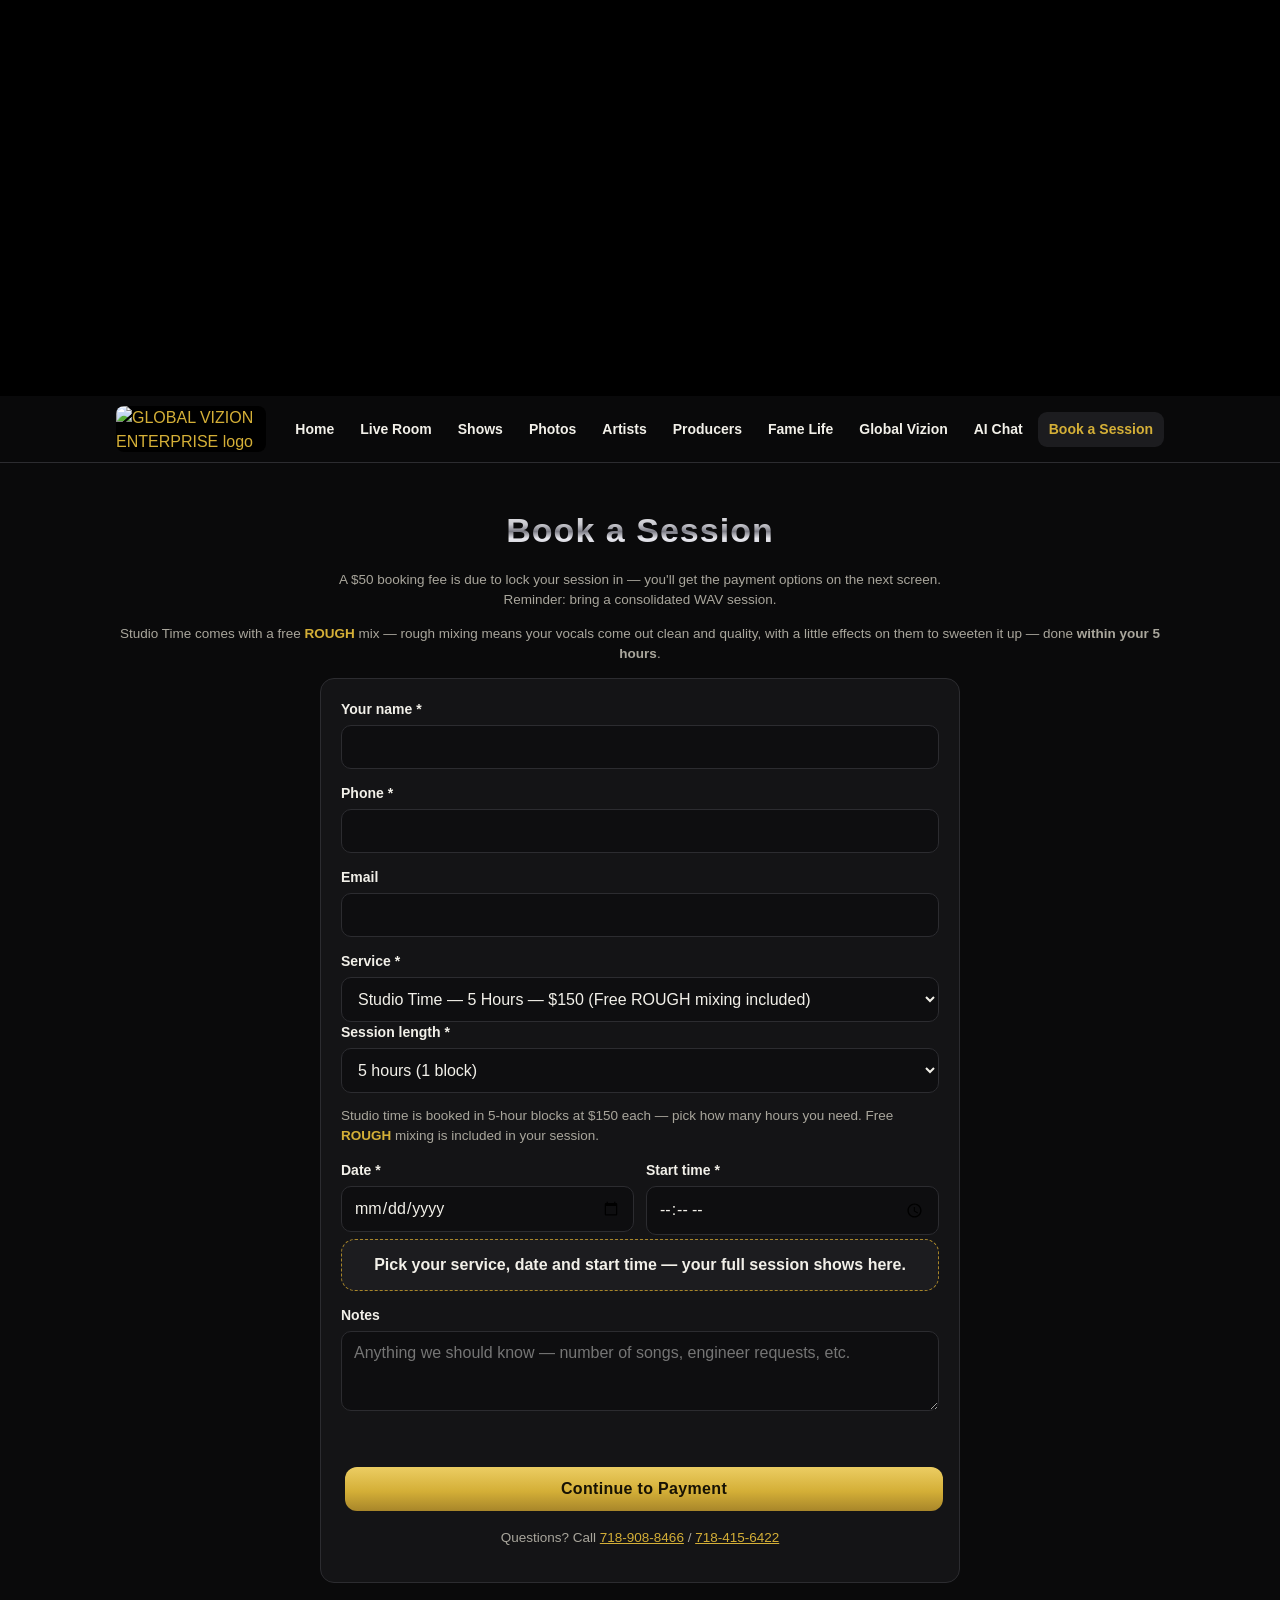
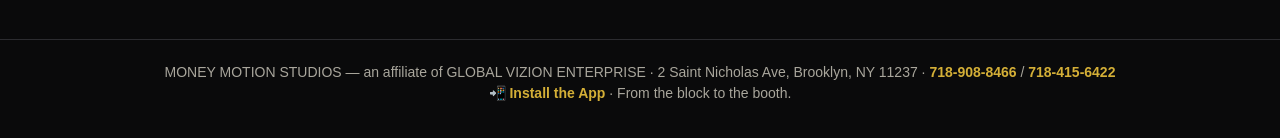
==== book.html @ 129574ba "Booking upgrade: session length in 5-hour blocks with hours + end time, live session summary, bookin" ====
<!DOCTYPE html>
<html lang="en">
<head>
<link rel="manifest" href="manifest.webmanifest">
<meta name="theme-color" content="#0a0a0a">
<meta name="mobile-web-app-capable" content="yes">
<meta name="apple-mobile-web-app-capable" content="yes">
<meta name="apple-mobile-web-app-status-bar-style" content="black-translucent">
<meta name="apple-mobile-web-app-title" content="Global Vizion">
<link rel="icon" href="icon.svg" type="image/svg+xml">

<meta charset="UTF-8">
<meta name="viewport" content="width=device-width, initial-scale=1">
<title>Book a Session — Money Motion Studios | GLOBAL VIZION ENTERPRISE</title>
<link rel="stylesheet" href="css/style.css">
</head>
<body>

<div class="gv-topfilm" aria-hidden="true">
  <video src="https://mqucttxiwhdbsgzoitmd.supabase.co/storage/v1/object/public/site-media/gv-header.mp4" poster="https://mqucttxiwhdbsgzoitmd.supabase.co/storage/v1/object/public/site-media/gv-header-poster.jpg" autoplay muted loop playsinline preload="metadata"></video>
</div>

<header class="site-header">
  <nav class="nav">
    <a class="brand" href="index.html"><img src="gv-mark.svg" alt="GLOBAL VIZION ENTERPRISE logo"><span>GLOBAL VIZION</span></a>
    <div class="links">
      <a href="index.html">Home</a>
      <a href="live.html">Live Room</a>
      <a href="shows.html">Shows</a>
      <a href="gallery.html">Photos</a>
      <a href="artists.html">Artists</a>
      <a href="producers.html">Producers</a>
      <a href="fame.html">Fame Life</a>
      <a href="global.html">Global Vizion</a>
      <a href="chat.html">AI Chat</a>
      <a href="book.html" class="active">Book a Session</a>
    </div>
  </nav>
</header>

<main class="wrap">
  <h1 class="chrome center" style="font-size:34px;">Book a Session</h1>
  <p class="center hint">A $50 booking fee is due to lock your session in — you'll get the payment options on the next screen.<br>
  Reminder: bring a consolidated WAV session.</p>
  <p class="center hint">Studio Time comes with a free <strong style="color:var(--gold)">ROUGH</strong> mix — rough mixing means your vocals come out clean and quality, with a little effects on them to sweeten it up — done <strong>within your 5 hours</strong>.</p>

  <form class="form-card" id="book-form" novalidate>
    <label for="f-name">Your name *</label>
    <input id="f-name" name="name" type="text" autocomplete="name" required>

    <label for="f-phone">Phone *</label>
    <input id="f-phone" name="phone" type="tel" autocomplete="tel" required>

    <label for="f-email">Email</label>
    <input id="f-email" name="email" type="email" autocomplete="email">

    <label for="f-service">Service *</label>
    <select id="f-service" name="service" required></select>

    <div id="blocks-zone">
      <label for="f-blocks">Session length *</label>
      <select id="f-blocks" name="blocks">
        <option value="1">5 hours (1 block)</option>
        <option value="2">10 hours (2 blocks)</option>
        <option value="3">15 hours (3 blocks)</option>
      </select>
      <p class="hint">Studio time is booked in 5-hour blocks at $150 each — pick how many hours you need. Free <strong style="color:var(--gold)">ROUGH</strong> mixing is included in your session.</p>
    </div>

    <div class="form-row">
      <div>
        <label for="f-date">Date *</label>
        <input id="f-date" name="date" type="date" required>
      </div>
      <div>
        <label for="f-time">Start time *</label>
        <input id="f-time" name="time" type="time" required>
      </div>
    </div>

    <div class="note-strip" id="book-summary" style="margin:4px 0 14px;">Pick your service, date and start time — your full session shows here.</div>

    <label for="f-notes">Notes</label>
    <textarea id="f-notes" name="notes" rows="3" placeholder="Anything we should know — number of songs, engineer requests, etc."></textarea>

    <p class="form-error" id="form-error"></p>
    <button class="btn btn-gold" type="submit" id="submit-btn" style="width:100%;">Continue to Payment</button>
    <p class="hint center">Questions? Call <a href="tel:+17189088466">718-908-8466</a> / <a href="tel:+17184156422">718-415-6422</a></p>
  </form>
</main>


<footer>
  MONEY MOTION STUDIOS — an affiliate of GLOBAL VIZION ENTERPRISE · 2 Saint Nicholas Ave, Brooklyn, NY 11237 · <a href="tel:+17189088466">718-908-8466</a> / <a href="tel:+17184156422">718-415-6422</a><br>
  <a href="#" data-install-app>📲 Install the App</a> · From the block to the booth.
</footer>

<script src="https://cdn.jsdelivr.net/npm/@supabase/supabase-js@2"></script>
<script src="js/config.js"></script>
<script src="js/store.js"></script>
<script src="js/logo-data.js"></script>
<script src="js/pwa.js"></script>
<script>
MMStore.showDemoNotice();

// Populate the service select from the rate card in config.js.
const svcById = {};
(function () {
  const sel = document.getElementById("f-service");
  MM_CONFIG.SERVICES.forEach(function (s) {
    svcById[s.id] = s;
    const opt = document.createElement("option");
    opt.value = s.id;
    opt.textContent = s.name + " — $" + s.price + (s.blurb ? " (" + s.blurb + ")" : "");
    sel.appendChild(opt);
  });
})();

// Work out the real booking from the form: service, blocks, hours,
// price, start and end — one source of truth for summary + submit.
function computeBooking() {
  const svc = svcById[document.getElementById("f-service").value];
  const blocks = parseInt(document.getElementById("f-blocks").value, 10) || 1;
  const date = document.getElementById("f-date").value;
  const time = document.getElementById("f-time").value;
  const out = { svc: svc, blocks: blocks, session: !!svc.session, hours: null, price: svc.price, label: svc.short, startsAt: null, endsAt: null };
  if (svc.session) {
    out.hours = blocks * 5;
    out.price = (svc.base || 0) + (svc.block || 0) * blocks;
    out.label = svc.short + " — " + out.hours + " Hours";
  }
  if (date && time) {
    const start = new Date(date + "T" + time);
    out.startsAt = start.toISOString();
    if (out.hours) out.endsAt = new Date(start.getTime() + out.hours * 3600 * 1000).toISOString();
  }
  return out;
}

function fmtDay(d) {
  return d.toLocaleDateString([], { weekday: "short", month: "short", day: "numeric" });
}
function fmtTime(d) {
  return d.toLocaleTimeString([], { hour: "numeric", minute: "2-digit" });
}

function refreshSummary() {
  const c = computeBooking();
  document.getElementById("blocks-zone").style.display = c.session ? "" : "none";
  const box = document.getElementById("book-summary");
  if (!c.startsAt) {
    box.innerHTML = "Pick your service, date and start time — your full session shows here.";
    return;
  }
  const start = new Date(c.startsAt);
  let when = fmtDay(start) + " · " + fmtTime(start);
  if (c.endsAt) {
    const end = new Date(c.endsAt);
    when += " – " + (end.toDateString() === start.toDateString() ? fmtTime(end) : fmtDay(end) + " " + fmtTime(end));
  }
  box.innerHTML = "<strong>Your session:</strong> " + c.label + "<br>" + when +
    (c.hours ? " · <strong>" + c.hours + " hours</strong>" : "") +
    "<br>Total $" + c.price + " · $" + MM_CONFIG.BOOKING_FEE + " booking fee due now to lock it in.";
}

["f-service", "f-blocks", "f-date", "f-time"].forEach(function (id) {
  document.getElementById(id).addEventListener("change", refreshSummary);
});
// No booking in the past: the calendar starts at today.
(function () {
  const d = new Date();
  const pad = function (n) { return String(n).padStart(2, "0"); };
  document.getElementById("f-date").min = d.getFullYear() + "-" + pad(d.getMonth() + 1) + "-" + pad(d.getDate());
})();
refreshSummary();

document.getElementById("book-form").addEventListener("submit", async function (ev) {
  ev.preventDefault();
  const err = document.getElementById("form-error");
  const btn = document.getElementById("submit-btn");
  err.textContent = "";

  const name = document.getElementById("f-name").value.trim();
  const phone = document.getElementById("f-phone").value.trim();
  const email = document.getElementById("f-email").value.trim();
  const notes = document.getElementById("f-notes").value.trim();
  const c = computeBooking();

  if (!name || !phone || !c.startsAt) {
    err.textContent = "Please fill in your name, phone, date and start time.";
    return;
  }

  btn.disabled = true;
  btn.textContent = "Saving your booking…";
  try {
    const booking = await MMStore.createBooking({
      name: name,
      phone: phone,
      email: email || null,
      service: c.label,
      price: c.price,
      fee_due: MM_CONFIG.BOOKING_FEE,
      starts_at: c.startsAt,
      ends_at: c.endsAt,
      hours: c.hours,
      notes: notes || null
    });
    window.location.href = "pay.html?n=" + encodeURIComponent(booking.booking_number);
  } catch (e) {
    err.textContent = "Something went wrong saving the booking. Please call 718-908-8466 to book.";
    btn.disabled = false;
    btn.textContent = "Continue to Payment";
  }
});
</script>
</body>
</html>
---- css/style.css ----
/* MONEY MOTION STUDIOS — dark / gold / chrome, mobile-first */
:root {
  --bg: #0a0a0b;
  --panel: #141416;
  --panel2: #1c1c1f;
  --line: #2c2c30;
  --gold: #d4af37;
  --gold-dim: #a8862a;
  --text: #f2f0e9;
  --muted: #a9a69c;
  --chrome: linear-gradient(180deg, #fdfdfd 0%, #c8c8ce 38%, #7d7d86 52%, #e8e8ee 66%, #9a9aa4 100%);
  --radius: 14px;
}
* { box-sizing: border-box; }
html, body { margin: 0; padding: 0; }
body {
  background: var(--bg);
  color: var(--text);
  font-family: -apple-system, BlinkMacSystemFont, "Segoe UI", Roboto, Helvetica, Arial, sans-serif;
  line-height: 1.5;
  -webkit-font-smoothing: antialiased;
}
a { color: var(--gold); }

.demo-bar {
  background: var(--gold);
  color: #111;
  font-size: 13px;
  font-weight: 600;
  text-align: center;
  padding: 7px 12px;
}

/* ---------- header / nav ---------- */
.site-header {
  position: sticky; top: 0; z-index: 20;
  background: rgba(10,10,11,.92);
  backdrop-filter: blur(6px);
  border-bottom: 1px solid var(--line);
}
.nav {
  max-width: 1080px; margin: 0 auto;
  display: flex; align-items: center; gap: 14px;
  padding: 10px 16px;
}
.nav .brand { display: flex; align-items: center; gap: 10px; text-decoration: none; }
.nav .brand span { display: none; }
.nav .brand img { height: 46px; width: auto; max-width: 150px; object-fit: contain; border-radius: 8px; background: #000; }
.nav .brand span {
  font-weight: 800; letter-spacing: .06em; font-size: 15px;
  background: var(--chrome); -webkit-background-clip: text; background-clip: text; color: transparent;
}
.nav .links { margin-left: auto; display: flex; gap: 4px; flex-wrap: wrap; }
.nav .links a {
  color: var(--text); text-decoration: none; font-size: 14px; font-weight: 600;
  padding: 7px 11px; border-radius: 9px;
}
.nav .links a:hover, .nav .links a.active { background: var(--panel2); color: var(--gold); }

/* ---------- layout ---------- */
.wrap { max-width: 1080px; margin: 0 auto; padding: 22px 16px 56px; }
.hero { text-align: center; padding: 26px 0 8px; }
.logo-card {
  display: inline-block; background: transparent; border-radius: 20px;
  padding: 14px 18px; box-shadow: 0 0 0 1px var(--line), 0 14px 44px rgba(212,175,55,.16);
}
.logo-card img { display: block; width: min(420px, 78vw); height: auto; border-radius: 8px; }
h1.chrome {
  margin: 20px 0 4px; font-size: clamp(30px, 7vw, 52px); font-weight: 900; letter-spacing: .03em;
  background: var(--chrome); -webkit-background-clip: text; background-clip: text; color: transparent;
}
.tagline { color: var(--gold); font-size: clamp(16px, 4vw, 21px); font-weight: 700; margin: 2px 0 6px; }
.engineer-line { color: var(--muted); font-size: 16px; margin: 0 0 20px; }
.engineer-line strong { color: var(--text); }

.btn {
  display: inline-block; border: 0; cursor: pointer; text-decoration: none;
  font-weight: 800; font-size: 16px; letter-spacing: .02em;
  padding: 13px 22px; border-radius: 12px; margin: 4px;
}
.btn-gold { background: linear-gradient(180deg, #eccd63, var(--gold) 55%, var(--gold-dim)); color: #171204; }
.btn-ghost { background: transparent; color: var(--gold); box-shadow: inset 0 0 0 1.5px var(--gold); }
.btn-small { padding: 8px 13px; font-size: 13.5px; border-radius: 9px; }
.btn-danger { background: #3a1518; color: #ff9a9a; box-shadow: inset 0 0 0 1.5px #6e2a30; }
.btn[disabled] { opacity: .55; cursor: default; }

.section-title {
  margin: 34px 0 12px; font-size: 21px; font-weight: 800; letter-spacing: .04em;
  color: var(--gold); text-transform: uppercase;
}
.cards { display: grid; gap: 12px; grid-template-columns: 1fr; }
@media (min-width: 720px) { .cards { grid-template-columns: repeat(3, 1fr); } }
.card {
  background: var(--panel); border: 1px solid var(--line); border-radius: var(--radius);
  padding: 18px;
}
.card h3 { margin: 0 0 4px; font-size: 17px; }
.card .price { font-size: 30px; font-weight: 900; color: var(--gold); margin: 2px 0; }
.card p { color: var(--muted); margin: 4px 0 0; font-size: 14.5px; }
.note-strip {
  margin-top: 14px; background: var(--panel2); border: 1px dashed var(--gold-dim);
  border-radius: var(--radius); padding: 13px 16px; font-weight: 700; text-align: center;
}
.info-grid { display: grid; gap: 12px; grid-template-columns: 1fr; }
@media (min-width: 720px) { .info-grid { grid-template-columns: 1fr 1fr; } }
.info-grid .card p { color: var(--text); }
.info-grid .card p span { color: var(--muted); display: block; font-size: 13px; text-transform: uppercase; letter-spacing: .06em; }

/* ---------- forms ---------- */
.form-card { background: var(--panel); border: 1px solid var(--line); border-radius: var(--radius); padding: 20px; max-width: 640px; margin: 0 auto; }
label { display: block; font-weight: 700; font-size: 14px; margin: 14px 0 5px; }
label:first-child { margin-top: 0; }
input, select, textarea {
  width: 100%; background: #0e0e10; color: var(--text);
  border: 1px solid var(--line); border-radius: 10px;
  padding: 12px; font-size: 16px; font-family: inherit;
}
input:focus, select:focus, textarea:focus { outline: 2px solid var(--gold-dim); border-color: var(--gold); }
.form-row { display: grid; grid-template-columns: 1fr 1fr; gap: 12px; }
.form-error { color: #ff9a9a; font-weight: 600; min-height: 1.2em; margin-top: 10px; }
.hint { color: var(--muted); font-size: 13.5px; }

/* ---------- pay page ---------- */
.pay-amount { text-align: center; }
.pay-amount .due { font-size: 44px; font-weight: 900; color: var(--gold); }
.pay-option { display: flex; flex-direction: column; gap: 4px; }
.pay-option .handle { font-size: 21px; font-weight: 900; letter-spacing: .01em; word-break: break-all; }
.copy-row { display: flex; gap: 8px; align-items: center; flex-wrap: wrap; }

/* ---------- live room ---------- */
.live-grid { display: grid; gap: 14px; grid-template-columns: 1fr; }
@media (min-width: 900px) { .live-grid { grid-template-columns: 1.9fr 1fr; align-items: start; } }
.video-box {
  background: #000; border: 1px solid var(--line); border-radius: var(--radius);
  aspect-ratio: 16 / 9; display: flex; align-items: center; justify-content: center;
  overflow: hidden; position: relative; text-align: center; padding: 12px;
}
.video-box video { width: 100%; height: 100%; object-fit: contain; }
.offair { color: var(--muted); }
.offair .big { font-size: 30px; font-weight: 900; letter-spacing: .14em; color: var(--text); }
.live-badge {
  display: inline-block; background: #c21725; color: #fff; font-weight: 800;
  padding: 3px 10px; border-radius: 999px; font-size: 13px; letter-spacing: .08em;
}
.chat-box { background: var(--panel); border: 1px solid var(--line); border-radius: var(--radius); display: flex; flex-direction: column; height: 480px; }
.chat-log { flex: 1; overflow-y: auto; padding: 12px; }
.chat-msg { margin: 0 0 9px; font-size: 14.5px; }
.chat-msg .who { color: var(--gold); font-weight: 800; }
.chat-msg .when { color: var(--muted); font-size: 12px; margin-left: 6px; }
.chat-form { display: flex; gap: 8px; padding: 10px; border-top: 1px solid var(--line); }
.chat-form input { flex: 1; }

/* ---------- dashboard ---------- */
.status-pill { display: inline-block; padding: 2px 9px; border-radius: 999px; font-size: 12.5px; font-weight: 800; background: var(--panel2); border: 1px solid var(--line); }
.status-pill.pending { color: #ffd968; }
.status-pill.sent { color: #8fd0ff; }
.status-pill.ok { color: #8fe6a8; }
.status-pill.bad { color: #ff9a9a; }
.booking-row { display: flex; flex-direction: column; gap: 8px; }
.booking-row .meta { color: var(--muted); font-size: 14px; }
.booking-actions { display: flex; gap: 6px; flex-wrap: wrap; }
.switch-row { display: flex; align-items: center; gap: 10px; margin: 12px 0; font-weight: 700; }
.switch-row input[type="checkbox"] { width: 22px; height: 22px; accent-color: var(--gold); }

footer {
  border-top: 1px solid var(--line); color: var(--muted);
  text-align: center; padding: 22px 16px 34px; font-size: 14px;
}
footer a { color: var(--gold); text-decoration: none; font-weight: 600; }
.center { text-align: center; }
.hidden { display: none !important; }

/* Studio gallery */
.gal-grid{display:grid;grid-template-columns:repeat(auto-fill,minmax(150px,1fr));gap:10px;margin:6px 0 8px}
.gal-item{margin:0;border:1px solid #2a2a2a;border-radius:12px;overflow:hidden;background:#111}
.gal-item img{width:100%;height:100%;aspect-ratio:1/1;object-fit:cover;display:block}
.gal-item figcaption{padding:7px 9px;font-size:12.5px;color:#d8c98a;letter-spacing:.02em}

.gal-big{grid-template-columns:repeat(auto-fill,minmax(240px,1fr));gap:14px}
.gal-big figcaption{font-size:14px;padding:9px 11px}

/* AI Chat page (public assistant, free models) */
.ai-messages{display:flex;flex-direction:column;gap:8px;max-height:420px;overflow-y:auto;padding:6px 2px 12px}
.ai-msg{max-width:85%;padding:9px 12px;border-radius:12px;font-size:14.5px;line-height:1.45;white-space:pre-wrap;word-break:break-word}
.ai-msg.user{align-self:flex-end;background:#26262e;border:1px solid #3a3a44;color:#f2f2f4}
.ai-msg.assistant{align-self:flex-start;background:#111;border:1px solid #333;color:#e8e8ee}
.ai-msg.system{align-self:center;background:transparent;border:1px dashed #7a4a4a;color:#e6a0a0;font-size:13px}
.ai-controls{display:flex;flex-direction:column;gap:10px;margin-top:6px}
.ai-controls label{display:block;font-size:12px;letter-spacing:.08em;color:var(--muted);margin-bottom:4px;text-transform:uppercase}
.ai-controls select,.ai-controls textarea{width:100%;box-sizing:border-box}

/* Artists / Engineers / Affiliates roster */
.person-grid { align-items: start; }
.person-card { text-align: center; }
.person-photo { width: 120px; height: 120px; border-radius: 50%; object-fit: cover; display: block; margin: 2px auto 10px; border: 2px solid var(--gold); }
.person-initials { display: flex; align-items: center; justify-content: center; font-size: 38px; font-weight: 900; color: var(--gold); background: #171717; }
.person-role { color: var(--gold) !important; font-weight: 700; font-size: 13px !important; text-transform: uppercase; letter-spacing: .05em; }
.person-content { margin-top: 10px; display: flex; flex-wrap: wrap; gap: 8px; justify-content: center; }
.person-link { font-size: 14px; }
.socials { margin-top: 12px; display: flex; flex-wrap: wrap; gap: 6px 12px; justify-content: center; }
.socials a { color: var(--gold); text-decoration: none; font-weight: 600; font-size: 13.5px; }
.person-feature { margin-top: 12px; }
.person-feature img { width: 100%; border-radius: 10px; display: block; }
.person-feature-title { color: var(--gold); font-weight: 800; margin: 8px 0 2px; }
.person-video { margin-top: 12px; position: relative; }
.person-video img { width: 100%; border-radius: 10px; display: block; }
.person-video-label { display: block; margin-top: 6px; color: var(--gold); font-weight: 700; }
.person-gallery { margin-top: 12px; display: grid; grid-template-columns: repeat(3, 1fr); gap: 6px; }
.person-gallery img { width: 100%; height: 90px; object-fit: cover; border-radius: 8px; display: block; }

/* ================= M.M.E. — THE MONEY MOTION EXPERIENCE ================= */
/* Palette: deep black #050505 · platinum #E5E5E5 · gunmetal #24272B · chrome
   white #FFFFFF · metallic red accent #A30016. Scoped to body.home so every
   other page keeps its existing look and function. */
body.home { background: #050505; }
body.home .wrap { position: relative; z-index: 1; }

/* floating nav over the video; glass panel after scrolling */
body.home .site-header {
  position: sticky; top: 0; z-index: 40;
  background: linear-gradient(180deg, rgba(5,5,5,.55), rgba(5,5,5,0));
  border-bottom: 1px solid transparent;
  transition: background .45s ease, border-color .45s ease;
}
body.home .site-header.scrolled {
  background: rgba(8,8,10,.82);
  backdrop-filter: blur(10px); -webkit-backdrop-filter: blur(10px);
  border-bottom: 1px solid rgba(229,229,229,.18);
}
body.home .nav .links a { transition: color .25s, text-shadow .25s; }
body.home .nav .links a:hover { color: #fff; text-shadow: 0 0 12px rgba(255,255,255,.65), 2px 0 0 rgba(163,0,22,.55); }
.mme-booknow { margin-left: 10px; white-space: nowrap; }

/* full-screen cinematic video header */
.mme-hero {
  position: relative; min-height: 100svh; width: 100%;
  display: flex; align-items: center; justify-content: center;
  overflow: hidden; background: #050505; isolation: isolate;
}
.mme-vids { position: absolute; inset: 0; z-index: 0; }
.mme-vid {
  position: absolute; inset: 0; width: 100%; height: 100%;
  object-fit: cover; object-position: center;
  opacity: 0; transition: opacity 1.25s ease; background: #050505;
}
.mme-vid.on { opacity: 1; }
/* poster mode (no video files yet / autoplay blocked / reduced motion):
   animated cinematic shade + slow logo drift — never a blank frame. */
.mme-hero.mme-poster .mme-vids {
  background:
    radial-gradient(ellipse 90% 55% at 50% 118%, rgba(163,0,22,.20), transparent 60%),
    radial-gradient(ellipse 70% 45% at 50% -10%, rgba(229,229,229,.13), transparent 60%),
    linear-gradient(180deg, #050505, #0b0b0d 55%, #050505);
  animation: mme-shade 14s ease-in-out infinite alternate;
}
@keyframes mme-shade { from { filter: brightness(.92); } to { filter: brightness(1.12); } }
.mme-hero-shade {
  position: absolute; inset: 0; z-index: 1; pointer-events: none;
  background: linear-gradient(180deg, rgba(5,5,5,.62) 0%, rgba(5,5,5,.28) 34%, rgba(5,5,5,.42) 68%, #050505 100%);
}
.mme-hero-inner { position: relative; z-index: 2; text-align: center; padding: 110px 18px 70px; max-width: 880px; }
.mme-logo {
  width: min(560px, 86vw); height: auto; display: block; margin: 0 auto;
  filter: drop-shadow(0 18px 44px rgba(0,0,0,.85));
  animation: mme-logo-in 1.6s cubic-bezier(.16,.8,.24,1) both .15s, mme-sweep 7s ease-in-out infinite 2.2s;
}
@keyframes mme-logo-in { from { opacity: 0; transform: scale(1.06); filter: blur(10px) drop-shadow(0 18px 44px rgba(0,0,0,.85)); } to { opacity: 1; transform: scale(1); filter: blur(0) drop-shadow(0 18px 44px rgba(0,0,0,.85)); } }
@keyframes mme-sweep { 0%, 100% { filter: brightness(1) drop-shadow(0 18px 44px rgba(0,0,0,.85)); } 50% { filter: brightness(1.13) drop-shadow(0 18px 44px rgba(0,0,0,.85)); } }
.mme-h1 { font-size: clamp(30px, 6.4vw, 56px); margin: 18px 0 2px; letter-spacing: .045em; }
.mme-tag { font-size: clamp(16px, 3.4vw, 24px); font-weight: 800; letter-spacing: .32em; color: #E5E5E5; margin: 8px 0 0; text-shadow: 0 2px 18px rgba(0,0,0,.8); }
.mme-statement { color: #cfccc2; max-width: 640px; margin: 14px auto 4px; font-size: clamp(14px, 2.4vw, 17px); }
.mme-cta { display: flex; gap: 10px; flex-wrap: wrap; justify-content: center; margin-top: 18px; }
.mme-scroll { position: absolute; left: 50%; bottom: 16px; transform: translateX(-50%); z-index: 2; color: #E5E5E5; font-size: 26px; text-decoration: none; opacity: .75; animation: mme-bob 2.2s ease-in-out infinite; }
@keyframes mme-bob { 0%, 100% { transform: translate(-50%, 0); } 50% { transform: translate(-50%, 7px); } }

/* glass panels + chrome edges for the new sections */
body.home .card {
  background: linear-gradient(180deg, rgba(36,39,43,.72), rgba(16,16,18,.92));
  border: 1px solid rgba(229,229,229,.14);
  box-shadow: 0 12px 34px rgba(0,0,0,.5), inset 0 1px 0 rgba(255,255,255,.06);
  transition: transform .35s ease, box-shadow .35s ease, border-color .35s ease;
}
body.home .card:hover { transform: translateY(-4px); border-color: rgba(229,229,229,.32); box-shadow: 0 20px 44px rgba(0,0,0,.62), inset 0 1px 0 rgba(255,255,255,.1); }

/* cinematic scroll reveals */
.rv { opacity: 0; transform: translateY(26px); transition: opacity .8s ease, transform .8s cubic-bezier(.16,.8,.24,1); }
.rv.in { opacity: 1; transform: none; }

/* ---- 8-second glitch intro ---- */
#mme-intro {
  position: fixed; inset: 0; z-index: 200; background: #050505;
  display: flex; flex-direction: column; align-items: center; justify-content: center;
  overflow: hidden; transition: opacity .6s ease;
}
#mme-intro.done { opacity: 0; pointer-events: none; }
#mme-intro::before { /* static / interference */
  content: ""; position: absolute; inset: -60px;
  background: repeating-linear-gradient(0deg, rgba(255,255,255,.05) 0 1px, transparent 1px 3px);
  animation: mme-static .38s steps(4) infinite; opacity: 0;
}
@keyframes mme-static { 0% { opacity: 0; transform: translateY(0); } 12% { opacity: .8; } 30% { opacity: .15; } 55% { opacity: .6; } 100% { opacity: 0; transform: translateY(14px); } }
.mme-intro-scan {
  position: absolute; left: 0; right: 0; height: 22vh; top: -22vh;
  background: linear-gradient(180deg, transparent, rgba(229,229,229,.10), rgba(163,0,22,.10), transparent);
  animation: mme-scan 2.6s linear infinite;
}
@keyframes mme-scan { to { transform: translateY(150vh); } }
.mme-intro-logo { position: relative; width: min(520px, 84vw); animation: mme-assemble 8s linear both; }
.mme-gl { width: 100%; height: auto; display: block; }
.mme-gl.g-r, .mme-gl.g-b { position: absolute; inset: 0; mix-blend-mode: screen; }
.mme-gl.g-r { filter: sepia(1) saturate(6) hue-rotate(-48deg); animation: mme-rgb-r 8s linear both; }
.mme-gl.g-b { filter: sepia(1) saturate(5) hue-rotate(168deg); animation: mme-rgb-b 8s linear both; }
@keyframes mme-rgb-r { 0%, 24% { opacity: 0; transform: translate(0); } 28% { opacity: .85; transform: translate(7px, -2px); } 36% { opacity: .5; transform: translate(-5px, 1px); } 44% { opacity: .8; transform: translate(4px, 0); } 52%, 100% { opacity: 0; transform: translate(0); } }
@keyframes mme-rgb-b { 0%, 24% { opacity: 0; transform: translate(0); } 28% { opacity: .85; transform: translate(-7px, 2px); } 36% { opacity: .5; transform: translate(5px, -1px); } 44% { opacity: .8; transform: translate(-4px, 0); } 52%, 100% { opacity: 0; transform: translate(0); } }
/* fragments assemble 0-6s (clip slices + shake), sharp at 6s, hold to 8s */
@keyframes mme-assemble {
  0%, 24% { opacity: 0; }
  27% { opacity: 1; clip-path: inset(12% 0 58% 0); transform: translate(-9px, 3px) skewX(-4deg); }
  33% { clip-path: inset(52% 0 8% 0); transform: translate(8px, -3px); }
  40% { clip-path: inset(28% 0 34% 0); transform: translate(-6px, 1px) skewX(3deg); }
  47% { clip-path: inset(4% 0 6% 0); transform: translate(4px, -1px); }
  54% { clip-path: inset(0 0 0 0); transform: translate(-2px, 0); }
  60%, 100% { opacity: 1; clip-path: inset(0 0 0 0); transform: translate(0); }
}
.mme-intro-logo::after { /* the big light sweep as it sharpens */
  content: ""; position: absolute; inset: 0;
  background: linear-gradient(105deg, transparent 42%, rgba(255,255,255,.5) 50%, transparent 58%);
  transform: translateX(-120%); animation: mme-big-sweep 8s linear both; mix-blend-mode: screen;
}
@keyframes mme-big-sweep { 0%, 56% { transform: translateX(-120%); } 72%, 100% { transform: translateX(120%); } }
.mme-intro-title {
  margin-top: 20px; font-weight: 900; letter-spacing: .3em; font-size: clamp(15px, 3.6vw, 26px);
  background: var(--chrome); -webkit-background-clip: text; background-clip: text; color: transparent;
  opacity: 0; animation: mme-title-in 8s linear both; text-align: center; padding: 0 12px;
}
@keyframes mme-title-in { 0%, 72% { opacity: 0; transform: translateY(10px); } 82%, 100% { opacity: 1; transform: none; } }
#mme-skip {
  position: absolute; right: 16px; bottom: 16px; z-index: 2;
  background: rgba(20,20,22,.7); color: #E5E5E5; border: 1px solid rgba(229,229,229,.35);
  padding: 8px 14px; border-radius: 999px; font-size: 12px; letter-spacing: .18em; cursor: pointer;
}
body.mme-intro-on { overflow: hidden; }

@media (prefers-reduced-motion: reduce) {
  .mme-logo, .mme-scroll, .mme-hero.mme-poster .mme-vids { animation: none !important; }
  .rv { opacity: 1; transform: none; transition: none; }
  #mme-intro { display: none !important; }
}

/* ---- Mobile menu: one horizontal strip across the top (all pages) ---- */
@media (max-width: 760px) {
  .nav { flex-wrap: wrap; gap: 6px 10px; padding: 8px 12px 6px; }
  .nav .brand img { height: 38px; }
  .nav .links {
    order: 3; flex: 1 1 100%; margin-left: 0;
    flex-wrap: nowrap; overflow-x: auto; overflow-y: hidden;
    -webkit-overflow-scrolling: touch; scrollbar-width: none;
    gap: 2px; padding: 2px 0 4px;
  }
  .nav .links::-webkit-scrollbar { display: none; }
  .nav .links a { white-space: nowrap; padding: 8px 10px; font-size: 13.5px; }
  .mme-booknow { margin-left: auto; }
  body.home .mme-hero-inner { padding-top: 150px; }
}
body.home h2[id] { scroll-margin-top: 120px; }

/* ---- Producer video links + Beat Store ---- */
.person-videos { display: flex; flex-direction: column; gap: 6px; margin-top: 10px; }
.person-video-link { display: block; padding: 8px 10px; border: 1px solid var(--line); border-radius: 9px; color: var(--text); text-decoration: none; font-size: 13.5px; font-weight: 600; background: var(--panel2); }
.person-video-link:hover { color: var(--gold); }
.beat-row { display: flex; align-items: center; gap: 12px; padding: 12px 14px; margin-bottom: 10px; }
.beat-row.playing { box-shadow: 0 0 0 1px var(--gold), 0 8px 28px rgba(212,175,55,.15); }
.beat-play { flex: 0 0 auto; width: 44px; height: 44px; border-radius: 50%; border: 1px solid var(--gold); background: #000; color: var(--gold); font-size: 17px; cursor: pointer; display: inline-flex; align-items: center; justify-content: center; }
.beat-play-off { opacity: .35; cursor: default; }
.beat-info { flex: 1 1 auto; min-width: 0; }
.beat-title { font-weight: 800; font-size: 15.5px; }
.beat-meta { color: var(--muted); font-size: 12.5px; margin: 1px 0 6px; }
.beat-progress { height: 5px; border-radius: 3px; background: var(--panel2); overflow: hidden; }
.beat-progress i { display: block; height: 100%; width: 0%; background: var(--gold); transition: width .2s linear; }
.beat-time { color: var(--muted); font-size: 12px; white-space: nowrap; }
.beat-code { color: var(--gold); font-size: 17px; letter-spacing: .08em; }
.beat-pay-row { display: flex; flex-wrap: wrap; gap: 10px; align-items: center; margin: 10px 0; }
.beat-chime { font-size: 13.5px; }
.hidden { display: none !important; }
.beat-note { flex: 0 0 auto; width: 44px; text-align: center; font-size: 19px; opacity: .55; }
.beat-embed { margin: 10px 0 2px; }
.beat-embed iframe { width: 100%; aspect-ratio: 16/9; border: 0; border-radius: 10px; display: block; }
.beat-row { flex-wrap: wrap; }
.beat-embed { flex: 1 1 100%; }

/* === GLOBAL VIZION ENTERPRISE rebrand (2026-10-28) === */
/* Full-page looping film behind the whole main page */
.gv-bgwrap { position: fixed; inset: 0; z-index: 0; overflow: hidden; background: #000; pointer-events: none; }
.gv-bgwrap video { position: absolute; inset: 0; width: 100%; height: 100%; object-fit: cover; }
.gv-bgshade { position: absolute; inset: 0; background: linear-gradient(180deg, rgba(3,3,5,.58) 0%, rgba(3,3,5,.72) 45%, rgba(3,3,5,.82) 100%); }
body.home footer { position: relative; z-index: 1; }
body.home .mme-hero { z-index: 1; }
/* Opener film inside the intro overlay */
#mme-intro #mme-open-vid { position: absolute; inset: 0; width: 100%; height: 100%; object-fit: contain; background: #000; z-index: 0; }
#mme-intro .mme-intro-scan, #mme-intro #mme-skip { z-index: 2; }
/* Affiliate strip under the GV hero headline */
.aff-strip { display: flex; align-items: center; justify-content: center; gap: 16px; flex-wrap: wrap; margin: 26px auto 4px; max-width: 720px; }
.aff-strip img { height: 62px; width: auto; }
.aff-strip p { margin: 0; text-align: left; line-height: 1.45; }
@media (max-width: 640px) { .aff-strip p { text-align: center; } }

/* === GV logo strip + logo cursor (2026-10-28) === */
.gv-strip { padding: 34px 16px 6px; text-align: center; }
.gv-strip-title { font-family: "Tenor Sans", Georgia, serif; letter-spacing: .35em; font-size: .8rem; color: var(--gold, #c9a227); margin: 0 0 16px; }
.gv-strip-row { display: flex; flex-wrap: wrap; justify-content: center; align-items: center; gap: 18px; }
.gv-strip-row img { width: min(200px, 42vw); height: auto; }
body, a, button, .btn, input, select, textarea, label, summary { cursor: url("[data-uri]") 48 48, auto; }

/* === GV header film (2026-10-28) === */
.gv-topfilm { position: relative; z-index: 1; width: 100%; height: clamp(190px, 44vh, 400px); overflow: hidden; background: #000; }
.gv-topfilm video { width: 100%; height: 100%; object-fit: cover; display: block; }

.gv-globefilm { height: auto; aspect-ratio: 16 / 9; max-height: 74vh; }

/* === Click-to-enter gate (2026-10-28; CHROME button 2026-10-30) === */
#mme-skip {
  position: absolute; left: 50%; bottom: 7vh; transform: translateX(-50%);
  padding: 16px 44px; font-size: clamp(16px, 2.6vw, 22px); font-weight: 800;
  letter-spacing: .3em; text-indent: .3em; white-space: nowrap;
  color: #17191d;
  background: linear-gradient(180deg, #ffffff 0%, #dfe3e8 28%, #9ba1ab 48%, #f4f6f8 52%, #b7bcc5 74%, #ffffff 100%);
  border: 1px solid rgba(255,255,255,.95); border-radius: 999px;
  box-shadow: 0 2px 16px rgba(255,255,255,.30), inset 0 1px 0 #ffffff, inset 0 -2px 6px rgba(0,0,0,.35), 0 12px 32px rgba(0,0,0,.55);
  text-shadow: 0 1px 0 rgba(255,255,255,.85);
  overflow: hidden; cursor: pointer;
  animation: mme-enter-pulse-chrome 1.8s ease-in-out infinite;
}
#mme-skip::after {
  content: ""; position: absolute; top: 0; bottom: 0; width: 42%; left: -70%;
  background: linear-gradient(100deg, transparent, rgba(255,255,255,.9), transparent);
  transform: skewX(-20deg);
  animation: mme-chrome-shine 2.8s ease-in-out infinite;
  pointer-events: none;
}
@keyframes mme-chrome-shine {
  0% { left: -70%; }
  55%, 100% { left: 135%; }
}
@keyframes mme-enter-pulse-chrome {
  0%, 100% { box-shadow: 0 2px 14px rgba(255,255,255,.22), inset 0 1px 0 #ffffff, inset 0 -2px 6px rgba(0,0,0,.35), 0 12px 32px rgba(0,0,0,.55); }
  50% { box-shadow: 0 2px 32px rgba(255,255,255,.55), inset 0 1px 0 #ffffff, inset 0 -2px 6px rgba(0,0,0,.35), 0 12px 32px rgba(0,0,0,.55); }
}

/* ---------- booking receipt (pay page + print) ---------- */
.receipt { background: #ffffff; color: #141414; border-radius: 10px; padding: 18px 18px 10px; margin: 16px 0; box-shadow: 0 2px 14px rgba(0,0,0,.35); }
.receipt-head { text-align: center; font-size: 12px; color: #444; line-height: 1.5; border-bottom: 2px solid #141414; padding-bottom: 8px; }
.receipt-head strong { font-size: 17px; letter-spacing: 1px; color: #141414; }
.receipt-title { margin-top: 6px; font-size: 13px; font-weight: 800; letter-spacing: 3px; color: #141414; }
.receipt .rrow { display: flex; justify-content: space-between; gap: 14px; padding: 6px 0; border-bottom: 1px dashed #c9c9c9; font-size: 14px; }
.receipt .rrow span:first-child { color: #666; }
.receipt .rrow span:last-child { font-weight: 700; text-align: right; }
.receipt-foot { font-size: 12px; color: #555; text-align: center; margin: 10px 0 6px; line-height: 1.5; }
@media print {
  body * { visibility: hidden; }
  #receipt, #receipt * { visibility: visible; }
  #receipt { position: absolute; left: 0; right: 0; top: 0; box-shadow: none; }
}
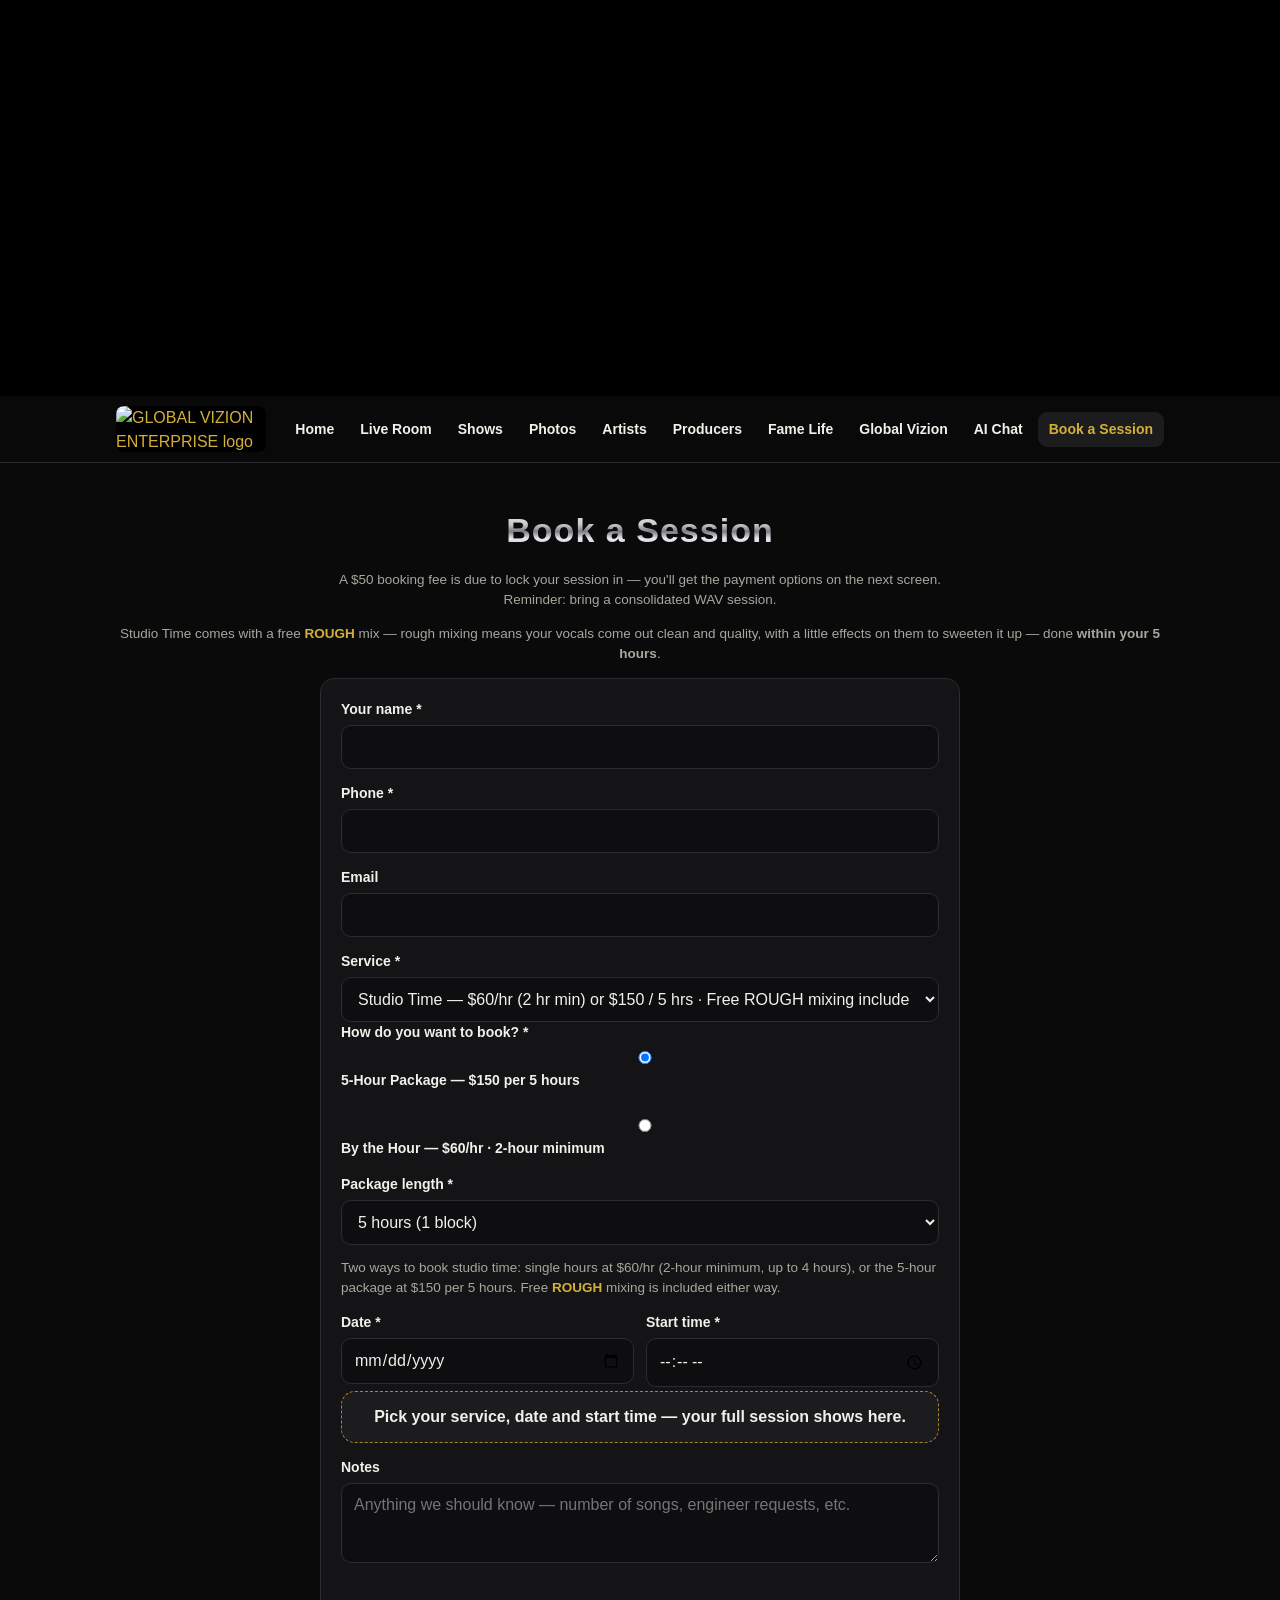
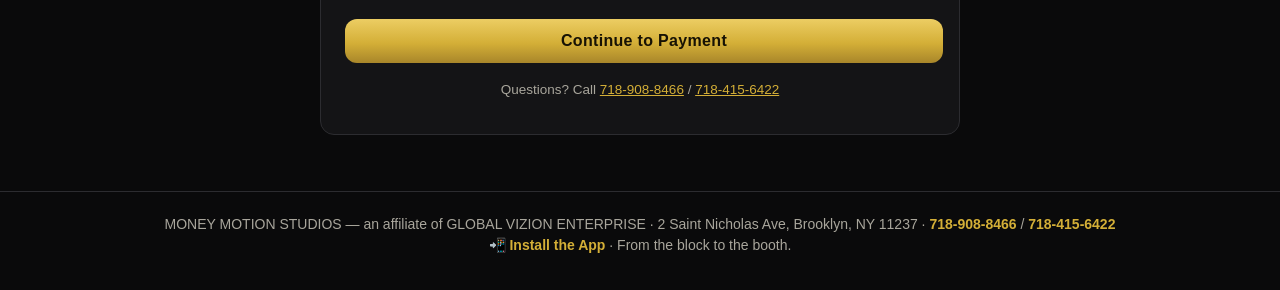
==== commit b38492ca: "Studio time two ways: by the hour 0/hr (2 hr minimum, up to 4) or the 5-hour package 50/5hrs, with s" ====
--- a/book.html
+++ b/book.html
@@ -57,14 +57,29 @@
     <label for="f-service">Service *</label>
     <select id="f-service" name="service" required></select>
 
-    <div id="blocks-zone">
-      <label for="f-blocks">Session length *</label>
-      <select id="f-blocks" name="blocks">
-        <option value="1">5 hours (1 block)</option>
-        <option value="2">10 hours (2 blocks)</option>
-        <option value="3">15 hours (3 blocks)</option>
-      </select>
-      <p class="hint">Studio time is booked in 5-hour blocks at $150 each — pick how many hours you need. Free <strong style="color:var(--gold)">ROUGH</strong> mixing is included in your session.</p>
+    <div id="length-zone">
+      <label>How do you want to book? *</label>
+      <div style="display:grid;gap:6px;margin:2px 0 10px;">
+        <label style="font-weight:600;"><input type="radio" name="f-mode" value="package" checked> 5-Hour Package — $150 per 5 hours</label>
+        <label style="font-weight:600;"><input type="radio" name="f-mode" value="hourly"> By the Hour — $60/hr · 2-hour minimum</label>
+      </div>
+      <div id="blocks-zone">
+        <label for="f-blocks">Package length *</label>
+        <select id="f-blocks" name="blocks">
+          <option value="1">5 hours (1 block)</option>
+          <option value="2">10 hours (2 blocks)</option>
+          <option value="3">15 hours (3 blocks)</option>
+        </select>
+      </div>
+      <div id="hourly-zone" style="display:none;">
+        <label for="f-hours">Hours *</label>
+        <select id="f-hours" name="hours">
+          <option value="2">2 hours</option>
+          <option value="3">3 hours</option>
+          <option value="4">4 hours</option>
+        </select>
+      </div>
+      <p class="hint">Two ways to book studio time: single hours at $60/hr (2-hour minimum, up to 4 hours), or the 5-hour package at $150 per 5 hours. Free <strong style="color:var(--gold)">ROUGH</strong> mixing is included either way.</p>
     </div>
 
     <div class="form-row">
@@ -111,20 +126,32 @@
     svcById[s.id] = s;
     const opt = document.createElement("option");
     opt.value = s.id;
-    opt.textContent = s.name + " — $" + s.price + (s.blurb ? " (" + s.blurb + ")" : "");
+    opt.textContent = s.menu || (s.name + " — $" + s.price + (s.blurb ? " (" + s.blurb + ")" : ""));
     sel.appendChild(opt);
   });
 })();
 
-// Work out the real booking from the form: service, blocks, hours,
-// price, start and end — one source of truth for summary + submit.
+function bookMode() {
+  const r = document.querySelector('input[name="f-mode"]:checked');
+  return r ? r.value : "package";
+}
+
+// Work out the real booking from the form: service, blocks or single
+// hours, price, start and end — one source of truth for summary + submit.
+// Studio time books two ways (Keyz, 2026-10-31): by the hour at $60/hr
+// (2-hour minimum, up to 4) or the 5-hour package at $150 per 5 hours.
 function computeBooking() {
   const svc = svcById[document.getElementById("f-service").value];
   const blocks = parseInt(document.getElementById("f-blocks").value, 10) || 1;
   const date = document.getElementById("f-date").value;
   const time = document.getElementById("f-time").value;
-  const out = { svc: svc, blocks: blocks, session: !!svc.session, hours: null, price: svc.price, label: svc.short, startsAt: null, endsAt: null };
-  if (svc.session) {
+  const mode = bookMode();
+  const out = { svc: svc, blocks: blocks, mode: mode, session: !!svc.session, hours: null, price: svc.price, label: svc.short, startsAt: null, endsAt: null };
+  if (svc.session && mode === "hourly") {
+    out.hours = parseInt(document.getElementById("f-hours").value, 10) || MM_CONFIG.HOURLY.min;
+    out.price = (svc.base || 0) + MM_CONFIG.HOURLY.rate * out.hours;
+    out.label = svc.short + " — " + out.hours + " Hours (by the hour)";
+  } else if (svc.session) {
     out.hours = blocks * 5;
     out.price = (svc.base || 0) + (svc.block || 0) * blocks;
     out.label = svc.short + " — " + out.hours + " Hours";
@@ -146,7 +173,9 @@
 
 function refreshSummary() {
   const c = computeBooking();
-  document.getElementById("blocks-zone").style.display = c.session ? "" : "none";
+  document.getElementById("length-zone").style.display = c.session ? "" : "none";
+  document.getElementById("blocks-zone").style.display = c.session && c.mode !== "hourly" ? "" : "none";
+  document.getElementById("hourly-zone").style.display = c.session && c.mode === "hourly" ? "" : "none";
   const box = document.getElementById("book-summary");
   if (!c.startsAt) {
     box.innerHTML = "Pick your service, date and start time — your full session shows here.";
@@ -163,8 +192,11 @@
     "<br>Total $" + c.price + " · $" + MM_CONFIG.BOOKING_FEE + " booking fee due now to lock it in.";
 }
 
-["f-service", "f-blocks", "f-date", "f-time"].forEach(function (id) {
+["f-service", "f-blocks", "f-hours", "f-date", "f-time"].forEach(function (id) {
   document.getElementById(id).addEventListener("change", refreshSummary);
+});
+document.querySelectorAll('input[name="f-mode"]').forEach(function (r) {
+  r.addEventListener("change", refreshSummary);
 });
 // No booking in the past: the calendar starts at today.
 (function () {
